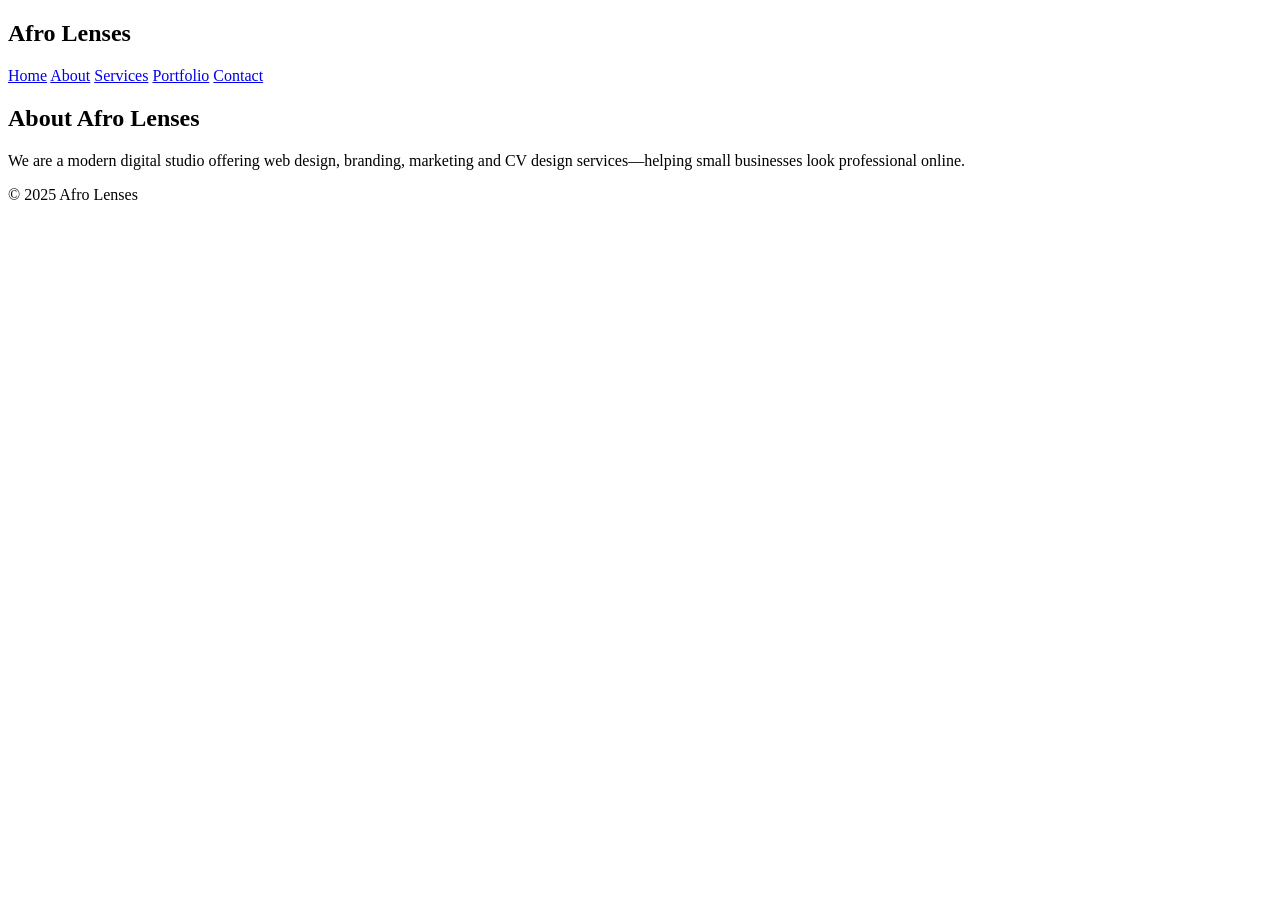
==== about.html @ e9222430 "initial website upload" ====
<!DOCTYPE html>
<html>
<head>
    <title>About — Afro Lenses</title>
    <meta name="description" content="Afro Lenses is a digital agency offering web design, branding, and digital marketing for businesses in South Africa.">
<meta name="keywords" content="web design south africa, website developer, afro lenses, business websites">
<meta name="author" content="Afro Lenses">
</head>
<body>
<header>
<h2>Afro Lenses</h2>
<nav>
<a href="index.html">Home</a>
<a href="about.html">About</a>
<a href="services.html">Services</a>
<a href="portfolio.html">Portfolio</a>
<a href="contact.html">Contact</a>
</nav>
</header>


<section class="section">
<h1>About Afro Lenses</h1>
<p>We are a modern digital studio offering web design, branding, marketing and CV design services—helping small businesses look professional online.</p>
</section>


<footer>© 2025 Afro Lenses</footer>
</body>
</html>
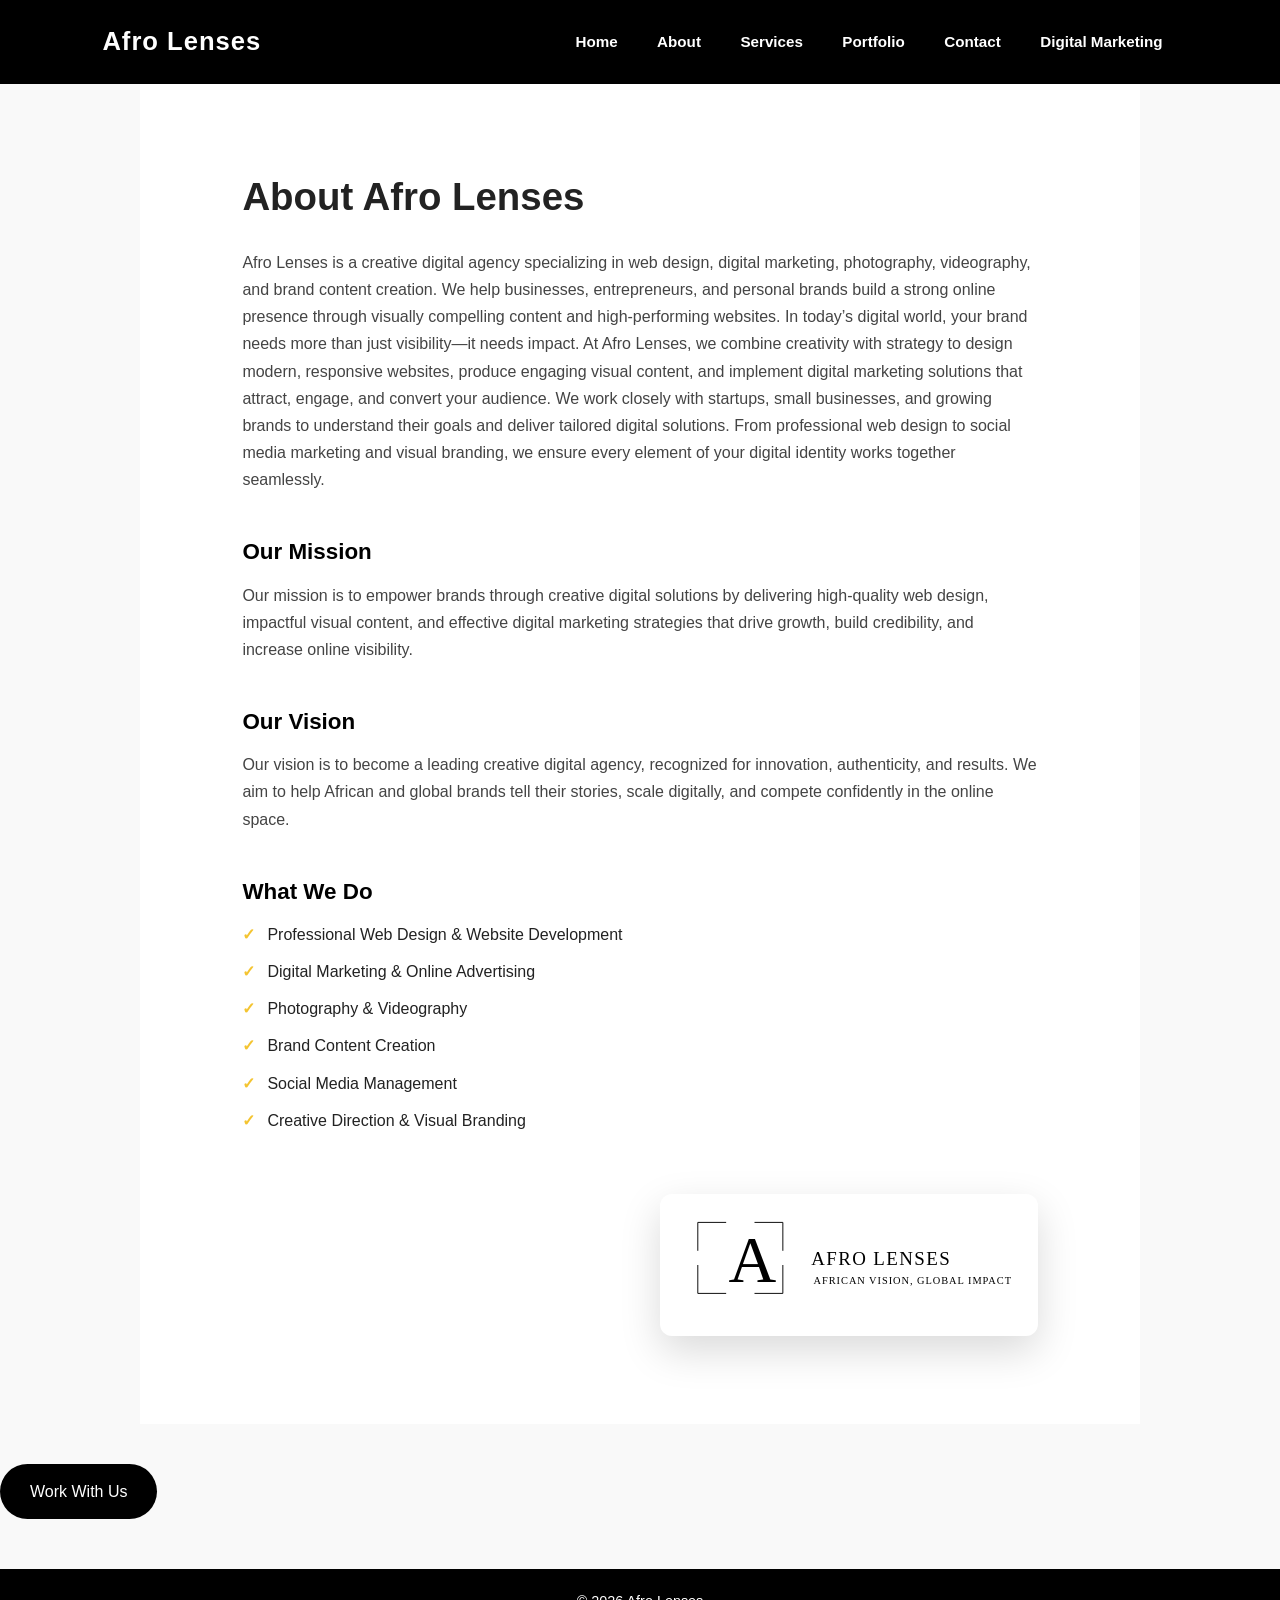
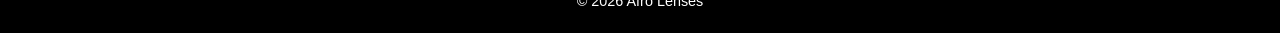
==== commit 6d660e0d: "Initial website upload" ====
--- a/about.html
+++ b/about.html
@@ -2,29 +2,69 @@
 <html>
 <head>
     <title>About — Afro Lenses</title>
+    <link rel="shortcut icon" href="/images/line1.png" type="image/x-icon">
     <meta name="description" content="Afro Lenses is a digital agency offering web design, branding, and digital marketing for businesses in South Africa.">
 <meta name="keywords" content="web design south africa, website developer, afro lenses, business websites">
-<meta name="author" content="Afro Lenses">
+<meta name="author" content="Afro Lenses"> 
+
+<link rel="stylesheet" href="style.css">
+
 </head>
 <body>
 <header>
-<h2>Afro Lenses</h2>
+<h1>Afro Lenses</h1>
 <nav>
 <a href="index.html">Home</a>
 <a href="about.html">About</a>
 <a href="services.html">Services</a>
 <a href="portfolio.html">Portfolio</a>
 <a href="contact.html">Contact</a>
+<a href="Digital Marketing.html">Digital Marketing</a>
 </nav>
 </header>
 
 
 <section class="section">
-<h1>About Afro Lenses</h1>
-<p>We are a modern digital studio offering web design, branding, marketing and CV design services—helping small businesses look professional online.</p>
+<h1 class="reveal">About Afro Lenses</h1>
+<p class="reveal">Afro Lenses is a creative digital agency specializing in web design, digital marketing, photography, videography, and brand content creation. We help businesses, entrepreneurs, and personal brands build a strong online presence through visually compelling content and high-performing websites.
+
+In today’s digital world, your brand needs more than just visibility—it needs impact. At Afro Lenses, we combine creativity with strategy to design modern, responsive websites, produce engaging visual content, and implement digital marketing solutions that attract, engage, and convert your audience.
+
+We work closely with startups, small businesses, and growing brands to understand their goals and deliver tailored digital solutions. From professional web design to social media marketing and visual branding, we ensure every element of your digital identity works together seamlessly.</p>
+
+<h3 class="reveal">Our Mission</h3>
+<p class="reveal">
+ Our mission is to empower brands through creative digital solutions by delivering high-quality web design, impactful visual content, and effective digital marketing strategies that drive growth, build credibility, and increase online visibility.   
+</p>
+
+<h3>Our Vision</h3>
+<p>
+ Our vision is to become a leading creative digital agency, recognized for innovation, authenticity, and results. We aim to help African and global brands tell their stories, scale digitally, and compete confidently in the online space.
+</p>
+
+<h3>What We Do</h3>
+<ul class="services-list">
+    <li>Professional Web Design & Website Development</li>
+    <li>Digital Marketing & Online Advertising</li>
+    <li>Photography & Videography</li>
+    <li>Brand Content Creation</li>
+    <li>Social Media Management</li>
+    <li>Creative Direction & Visual Branding</li>
+    </ul>
+<div class="about-grid">
+<div class="about-text">
+</div>
+
+<div class="about-image">
+<img src="/images/afro_lenses_logo.svg" alt="About Afro Lenses">
+</div>
+</div>
+
 </section>
 
+<a href="contact.html" class="cta-btn">Work With Us</a>
 
-<footer>© 2025 Afro Lenses</footer>
+<footer>© 2026 Afro Lenses</footer>
+<script src="script.js"></script>
 </body>
 </html>
--- a/style.css
+++ b/style.css
@@ -0,0 +1,433 @@
+:root {
+  --primary-color: #38bdf8;   /* Afro Lenses blue */
+  --dark-bg: #0f172a;         /* Section background */
+  --darker-bg: #020617;       /* Cards background */
+  --text-light: #e5e7eb;
+  --text-muted: #cbd5f5;
+}
+
+
+header h2 { color: var(--accent); }
+nav a {
+color: var(--light);
+margin: 0 15px;
+text-decoration: none;
+font-weight: bold;
+}
+nav a:hover { color: var(--accent); }
+.hero {
+text-align: center;
+padding: 80px 20px;
+background: linear-gradient(rgba(163, 28, 28, 0.7), rgba(0,0,0,0.7)), url('https://placehaold.co/1400x700');
+background-size: cover;
+background-position: center;
+animation: fadeIn 1.5s ease;
+}
+.hero h1 { font-size: 52px; }
+.btn {
+display: inline-block;
+padding: 12px 25px;
+background: var(--accent);
+color: #000;
+border-radius: 6px;
+font-weight: bold;
+text-decoration: none;
+}
+.section {
+padding: 60px 20px;
+max-width: 1000px;
+margin: auto;
+}
+.card {
+background: #c93691;
+padding: 25px;
+border-radius: 10px;
+transition: transform .3s;
+}
+.card:hover { transform: translateY(-5px); }
+.grid {
+display: grid;
+grid-template-columns: repeat(auto-fit, minmax(250px, 1fr));
+gap: 25px;
+}
+footer {
+background: #6e2b2b;
+padding: 25px;
+text-align: center;
+margin-top: 50px;
+color: aliceblue;
+}
+@keyframes fadeIn {
+from {opacity:0;}
+to {opacity:1;}
+}
+
+/* ===== ABOUT ===== */
+/* RESET & BASE */
+* {
+    margin: 0;
+    padding: 0;
+    box-sizing: border-box;
+}
+
+body {
+    font-family: 'Segoe UI', Arial, sans-serif;
+    line-height: 1.7;
+    color: #222;
+    background-color: #f9f9f9;
+}
+
+/* HEADER */
+header {
+    background: #000;
+    color: #fff;
+    padding: 20px 8%;
+    display: flex;
+    justify-content: space-between;
+    align-items: center;
+}
+
+header h1 {
+    font-size: 1.6rem;
+    letter-spacing: 1px;
+}
+
+nav a {
+    color: #fff;
+    text-decoration: none;
+    margin-left: 20px;
+    font-size: 0.95rem;
+    transition: color 0.3s ease;
+}
+
+nav a:hover {
+    color: #f4c430; /* accent color */
+}
+
+/* ABOUT SECTION */
+.section {
+    padding: 80px 8%;
+    background: #fff;
+}
+
+.section h1 {
+    font-size: 2.4rem;
+    margin-bottom: 20px;
+}
+
+.section h3 {
+    margin-top: 40px;
+    margin-bottom: 10px;
+    font-size: 1.4rem;
+    color: #000;
+}
+
+.section p {
+    max-width: 900px;
+    margin-bottom: 20px;
+    color: #444;
+}
+
+/* LIST */
+.section li {
+    list-style: none;
+    margin-bottom: 10px;
+    padding-left: 25px;
+    position: relative;
+}
+
+.section li::before {
+    content: "✓";
+    position: absolute;
+    left: 0;
+    color: #f4c430;
+    font-weight: bold;
+}
+
+/* GRID */
+.about-grid {
+    margin-top: 60px;
+    display: grid;
+    grid-template-columns: 1fr 1fr;
+    gap: 40px;
+    align-items: center;
+}
+
+.about-image img {
+    max-width: 100%;
+    border-radius: 12px;
+    box-shadow: 0 15px 40px rgba(0,0,0,0.15);
+}
+
+/* FOOTER */
+footer {
+    background: #000;
+    color: #fff;
+    text-align: center;
+    padding: 20px;
+    font-size: 0.9rem;
+}
+
+/* RESPONSIVE */
+@media (max-width: 768px) {
+    header {
+        flex-direction: column;
+        text-align: center;
+    }
+
+    nav {
+        margin-top: 15px;
+    }
+
+    nav a {
+        margin: 0 10px;
+        display: inline-block;
+    }
+
+    .about-grid {
+        grid-template-columns: 1fr;
+        text-align: center;
+    }
+
+    .section {
+        padding: 60px 6%;
+    }
+}
+.cta-btn {
+    display: inline-block;
+    margin-top: 40px;
+    padding: 14px 30px;
+    background: #000;
+    color: #fff;
+    text-decoration: none;
+    border-radius: 30px;
+    transition: all 0.3s ease;
+}
+
+.cta-btn:hover {
+    background: #f4c430;
+    color: #000;
+}
+.reveal {
+    opacity: 0;
+    transform: translateY(40px);
+    transition: all 0.8s ease;
+}
+
+.reveal.show {
+    opacity: 1;
+    transform: translateY(0);
+}
+
+
+
+/* ===== SERVICES ===== */
+.services-grid {
+  display: grid;
+  grid-template-columns: repeat(auto-fit, minmax(240px, 1fr));
+  gap: 25px;
+}
+
+.service-card {
+  background: #fff;
+  padding: 30px;
+  border-radius: 12px;
+  text-align: center;
+  transition: transform 0.3s ease, box-shadow 0.3s ease;
+}
+
+.service-card:hover {
+  transform: translateY(-10px);
+  box-shadow: 0 15px 40px rgba(0,0,0,0.1);
+}
+
+/* ===== PORTFOLIO ===== */
+.portfolio-grid {
+  display: grid;
+  grid-template-columns: repeat(auto-fit, minmax(260px, 1fr));
+  gap: 30px;
+}
+
+.portfolio-card {
+  background: #fff;
+  border-radius: 14px;
+  overflow: hidden;
+  transition: transform 0.3s ease;
+}
+
+.portfolio-card:hover {
+  transform: scale(1.03);
+}
+
+.portfolio-card img {
+  width: 100%;
+  height: 200px;
+  object-fit: cover;
+}
+
+.portfolio-card .content {
+  padding: 20px;
+}
+
+
+
+
+/* DIGITAL MARKETING */
+
+.digital-marketing {
+  padding: 90px 20px;
+  background: #0f172a;
+  color: #ffffff;
+}
+
+.dm-container {
+  max-width: 1200px;
+  margin: auto;
+  text-align: center;
+}
+
+.digital-marketing h2 {
+  font-size: 2.6rem;
+  margin-bottom: 15px;
+  color: #38bdf8;
+}
+
+.dm-intro {
+  max-width: 760px;
+  margin: 0 auto 60px;
+  color: #cbd5f5;
+  font-size: 1.1rem;
+}
+
+/* Services */
+.dm-services {
+  display: grid;
+  grid-template-columns: repeat(auto-fit, minmax(250px, 1fr));
+  gap: 30px;
+  margin-bottom: 80px;
+}
+
+.dm-card {
+  background: #020617;
+  padding: 30px 25px;
+  border-radius: 16px;
+  transition: transform 0.3s ease, box-shadow 0.3s ease;
+}
+
+.dm-card:hover {
+  transform: translateY(-10px);
+  box-shadow: 0 20px 40px rgba(56, 189, 248, 0.25);
+}
+
+.dm-icon {
+  font-size: 2.4rem;
+  display: block;
+  margin-bottom: 15px;
+}
+
+.dm-card h3 {
+  color: #38bdf8;
+  margin-bottom: 10px;
+}
+
+.dm-card p {
+  font-size: 0.95rem;
+  color: #e5e7eb;
+}
+
+
+/* Pricing */
+.pricing-title {
+  font-size: 2rem;
+  margin-bottom: 40px;
+  color: #ffffff;
+}
+
+.dm-pricing {
+  display: grid;
+  grid-template-columns: repeat(auto-fit, minmax(260px, 1fr));
+  gap: 30px;
+  margin-bottom: 60px;
+}
+
+.price-card {
+  background: #020617;
+  padding: 35px 25px;
+  border-radius: 16px;
+  border: 1px solid #1e293b;
+}
+
+.price-card.featured {
+  border: 2px solid #38bdf8;
+  transform: scale(1.05);
+}
+
+.price {
+  font-size: 1.4rem;
+  color: #38bdf8;
+  margin: 15px 0;
+}
+
+.price-card ul {
+  list-style: none;
+  padding: 0;
+}
+
+.price-card ul li {
+  margin: 10px 0;
+  font-size: 0.95rem;
+}
+
+/* Button */
+.dm-btn {
+  display: inline-block;
+  padding: 16px 45px;
+  background: #38bdf8;
+  color: #020617;
+  text-decoration: none;
+  font-weight: bold;
+  border-radius: 40px;
+  transition: background 0.3s ease;
+}
+
+.dm-btn:hover {
+  background: #0ea5e9;
+}
+
+.header-logo {
+width: 300px;
+height: 200px;
+display: block;
+margin: var(--text-light);
+
+}
+
+/* logo */
+
+.navbar {
+  display: flex;
+  align-items: center;
+  justify-content: space-between;
+  padding: 15px 40px;
+  background-color: #dad1d1;
+}
+
+.logo img {
+  height: 45px;
+  width:auto;
+}
+
+@media (max-width: 768px) {
+  .logo img {
+    height: 35px;
+  }
+}
+
+.logo img {
+  transition: transform 0.3s ease;
+}
+
+.logo img:hover {
+  transform: scale(1.05);
+}
+
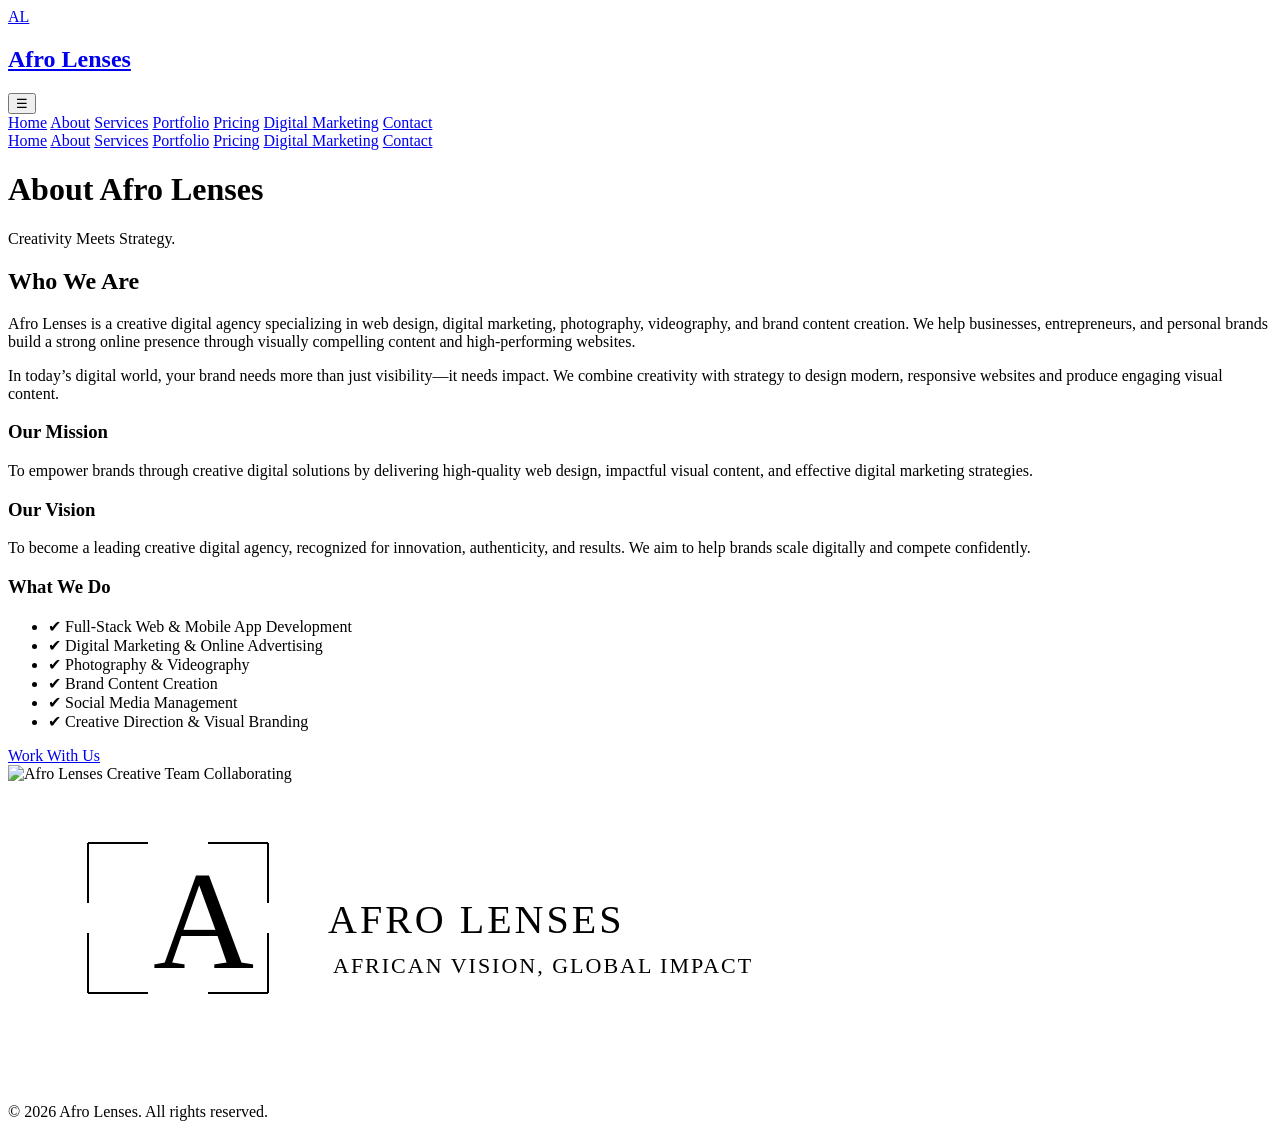
==== commit a75f09e4: "Upgrade website to Tailwind dark theme" ====
--- a/about.html
+++ b/about.html
@@ -1,70 +1,134 @@
 <!DOCTYPE html>
-<html>
+<html lang="en">
 <head>
-    <title>About — Afro Lenses</title>
+    <meta charset="UTF-8">
+    <meta name="viewport" content="width=device-width, initial-scale=1.0">
+    <title>About Us | Afro Lenses Digital Agency</title>
+    <link rel="canonical" href="https://afrolenses.co.za/about.html">
+    <meta name="description" content="Afro Lenses is a creative digital agency in South Africa specializing in web design, mobile app development, videography, and brand content creation.">
+    
     <link rel="shortcut icon" href="/images/line1.png" type="image/x-icon">
-    <meta name="description" content="Afro Lenses is a digital agency offering web design, branding, and digital marketing for businesses in South Africa.">
-<meta name="keywords" content="web design south africa, website developer, afro lenses, business websites">
-<meta name="author" content="Afro Lenses"> 
+    <link href="https://fonts.googleapis.com/css2?family=Inter:wght@300;400;600;800&display=swap" rel="stylesheet">
+    <script src="https://cdn.tailwindcss.com"></script>
+    
+    <script>
+        tailwind.config = {
+            theme: {
+                extend: {
+                    fontFamily: { sans: ['Inter', 'sans-serif'] },
+                    colors: {
+                        dark: '#0f172a',
+                        card: '#1e293b',
+                        accent1: '#06b6d4',
+                        accent2: '#d946ef',
+                    }
+                }
+            }
+        }
+    </script>
+    <style type="text/tailwindcss">
+        @layer utilities {
+            .text-gradient { @apply bg-clip-text text-transparent bg-gradient-to-r from-accent1 to-accent2; }
+            .btn-primary { @apply inline-block px-8 py-4 rounded-full font-bold text-white bg-gradient-to-r from-accent1 to-accent2 hover:scale-105 transition-transform shadow-lg shadow-accent1/20; }
+        }
+    </style>
+</head>
+<body class="bg-dark text-slate-300 font-sans antialiased min-h-screen flex flex-col selection:bg-accent1 selection:text-dark">
 
-<link rel="stylesheet" href="style.css">
+    <!-- Navigation -->
+    <header class="border-b border-slate-800 bg-dark/80 backdrop-blur-md sticky top-0 z-50">
+        <div class="max-w-7xl mx-auto px-6 py-4 flex justify-between items-center">
+            <a href="index.html" class="flex items-center gap-3 group">
+                <div class="w-10 h-10 bg-gradient-to-br from-accent1 to-accent2 rounded-xl flex items-center justify-center text-white font-bold text-xl group-hover:scale-105 transition-transform">AL</div>
+                <h2 class="text-xl font-bold text-white tracking-wide">Afro Lenses</h2>
+            </a>
+            
+            <button id="mobile-menu-btn" class="md:hidden text-slate-300 hover:text-white focus:outline-none text-2xl">☰</button>
 
-</head>
-<body>
-<header>
-<h1>Afro Lenses</h1>
-<nav>
-<a href="index.html">Home</a>
-<a href="about.html">About</a>
-<a href="services.html">Services</a>
-<a href="portfolio.html">Portfolio</a>
-<a href="contact.html">Contact</a>
-<a href="Digital Marketing.html">Digital Marketing</a>
-</nav>
-</header>
+            <nav class="hidden md:flex gap-8 font-medium text-sm">
+                <a href="index.html" class="hover:text-accent1 transition-colors">Home</a>
+                <a href="about.html" class="text-accent1 font-semibold">About</a>
+                <a href="services.html" class="hover:text-accent1 transition-colors">Services</a>
+                <a href="portfolio.html" class="hover:text-accent1 transition-colors">Portfolio</a>
+                <a href="pricing.html" class="hover:text-accent1 transition-colors">Pricing</a>
+                <a href="digital-marketing.html" class="hover:text-accent1 transition-colors">Digital Marketing</a>
+                <a href="contact.html" class="hover:text-accent1 transition-colors">Contact</a>
+            </nav>
+        </div>
 
+        <nav id="mobile-menu" class="hidden md:hidden bg-card border-b border-slate-800 px-6 py-4 flex flex-col gap-4 font-medium text-sm">
+            <a href="index.html" class="hover:text-accent1 transition-colors">Home</a>
+            <a href="about.html" class="text-accent1 font-semibold">About</a>
+            <a href="services.html" class="hover:text-accent1 transition-colors">Services</a>
+            <a href="portfolio.html" class="hover:text-accent1 transition-colors">Portfolio</a>
+            <a href="pricing.html" class="hover:text-accent1 transition-colors">Pricing</a>
+            <a href="digital-marketing.html" class="hover:text-accent1 transition-colors">Digital Marketing</a>
+            <a href="contact.html" class="hover:text-accent1 transition-colors">Contact</a>
+        </nav>
+    </header>
 
-<section class="section">
-<h1 class="reveal">About Afro Lenses</h1>
-<p class="reveal">Afro Lenses is a creative digital agency specializing in web design, digital marketing, photography, videography, and brand content creation. We help businesses, entrepreneurs, and personal brands build a strong online presence through visually compelling content and high-performing websites.
+    <main class="flex-grow w-full max-w-7xl mx-auto px-6 py-20">
+        <div class="text-center mb-16">
+            <h1 class="text-4xl md:text-6xl font-extrabold text-white mb-6 tracking-tight">About <span class="text-gradient">Afro Lenses</span></h1>
+            <p class="text-lg md:text-xl text-slate-400 max-w-2xl mx-auto">Creativity Meets Strategy.</p>
+        </div>
 
-In today’s digital world, your brand needs more than just visibility—it needs impact. At Afro Lenses, we combine creativity with strategy to design modern, responsive websites, produce engaging visual content, and implement digital marketing solutions that attract, engage, and convert your audience.
+        <div class="grid grid-cols-1 lg:grid-cols-2 gap-16 items-center">
+            <!-- Text Content -->
+            <div class="space-y-8">
+                <div>
+                    <h2 class="text-3xl font-bold text-white mb-4">Who We Are</h2>
+                    <p class="text-slate-400 leading-relaxed mb-4">Afro Lenses is a creative digital agency specializing in web design, digital marketing, photography, videography, and brand content creation. We help businesses, entrepreneurs, and personal brands build a strong online presence through visually compelling content and high-performing websites.</p>
+                    <p class="text-slate-400 leading-relaxed mb-4">In today’s digital world, your brand needs more than just visibility—it needs impact. We combine creativity with strategy to design modern, responsive websites and produce engaging visual content.</p>
+                </div>
 
-We work closely with startups, small businesses, and growing brands to understand their goals and deliver tailored digital solutions. From professional web design to social media marketing and visual branding, we ensure every element of your digital identity works together seamlessly.</p>
+                <div class="grid grid-cols-1 sm:grid-cols-2 gap-6">
+                    <div class="bg-card p-6 rounded-2xl border border-slate-700 border-l-4 border-l-accent1">
+                        <h3 class="text-xl font-bold text-white mb-2">Our Mission</h3>
+                        <p class="text-sm text-slate-400">To empower brands through creative digital solutions by delivering high-quality web design, impactful visual content, and effective digital marketing strategies.</p>
+                    </div>
+                    <div class="bg-card p-6 rounded-2xl border border-slate-700 border-l-4 border-l-accent2">
+                        <h3 class="text-xl font-bold text-white mb-2">Our Vision</h3>
+                        <p class="text-sm text-slate-400">To become a leading creative digital agency, recognized for innovation, authenticity, and results. We aim to help brands scale digitally and compete confidently.</p>
+                    </div>
+                </div>
 
-<h3 class="reveal">Our Mission</h3>
-<p class="reveal">
- Our mission is to empower brands through creative digital solutions by delivering high-quality web design, impactful visual content, and effective digital marketing strategies that drive growth, build credibility, and increase online visibility.   
-</p>
+                <div>
+                    <h3 class="text-2xl font-bold text-white mb-4">What We Do</h3>
+                    <ul class="space-y-3 text-slate-300">
+                        <li class="flex items-center gap-3"><span class="text-accent1">✔</span> Full-Stack Web & Mobile App Development</li>
+                        <li class="flex items-center gap-3"><span class="text-accent1">✔</span> Digital Marketing & Online Advertising</li>
+                        <li class="flex items-center gap-3"><span class="text-accent1">✔</span> Photography & Videography</li>
+                        <li class="flex items-center gap-3"><span class="text-accent1">✔</span> Brand Content Creation</li>
+                        <li class="flex items-center gap-3"><span class="text-accent1">✔</span> Social Media Management</li>
+                        <li class="flex items-center gap-3"><span class="text-accent1">✔</span> Creative Direction & Visual Branding</li>
+                    </ul>
+                </div>
+                
+                <a href="contact.html" class="btn-primary mt-4">Work With Us</a>
+            </div>
 
-<h3>Our Vision</h3>
-<p>
- Our vision is to become a leading creative digital agency, recognized for innovation, authenticity, and results. We aim to help African and global brands tell their stories, scale digitally, and compete confidently in the online space.
-</p>
+            <!-- Image Column -->
+            <div class="relative">
+                <img src="https://images.unsplash.com/photo-1522071820081-009f0129c71c?auto=format&fit=crop&w=800&q=80" alt="Afro Lenses Creative Team Collaborating" class="rounded-2xl shadow-2xl shadow-accent1/10 border border-slate-700 object-cover w-full h-[600px]">
+                <div class="absolute -bottom-8 -left-8 bg-card p-4 rounded-xl border border-slate-700 shadow-xl hidden md:block">
+                    <img src="/images/afro_lenses_logo.svg" alt="Afro Lenses Accent Logo" class="w-24 h-24">
+                </div>
+            </div>
+        </div>
+    </main>
 
-<h3>What We Do</h3>
-<ul class="services-list">
-    <li>Professional Web Design & Website Development</li>
-    <li>Digital Marketing & Online Advertising</li>
-    <li>Photography & Videography</li>
-    <li>Brand Content Creation</li>
-    <li>Social Media Management</li>
-    <li>Creative Direction & Visual Branding</li>
-    </ul>
-<div class="about-grid">
-<div class="about-text">
-</div>
+    <footer class="border-t border-slate-800 py-8 text-center text-slate-500 mt-auto">
+        <p>&copy; <span id="year"></span> Afro Lenses. All rights reserved.</p>
+    </footer>
 
-<div class="about-image">
-<img src="/images/afro_lenses_logo.svg" alt="About Afro Lenses">
-</div>
-</div>
-
-</section>
-
-<a href="contact.html" class="cta-btn">Work With Us</a>
-
-<footer>© 2026 Afro Lenses</footer>
-<script src="script.js"></script>
+    <script>
+        document.addEventListener("DOMContentLoaded", () => {
+            document.getElementById("year").textContent = new Date().getFullYear();
+            const menuBtn = document.getElementById("mobile-menu-btn");
+            const mobileMenu = document.getElementById("mobile-menu");
+            if (menuBtn && mobileMenu) menuBtn.addEventListener("click", () => mobileMenu.classList.toggle("hidden"));
+        });
+    </script>
 </body>
 </html>
